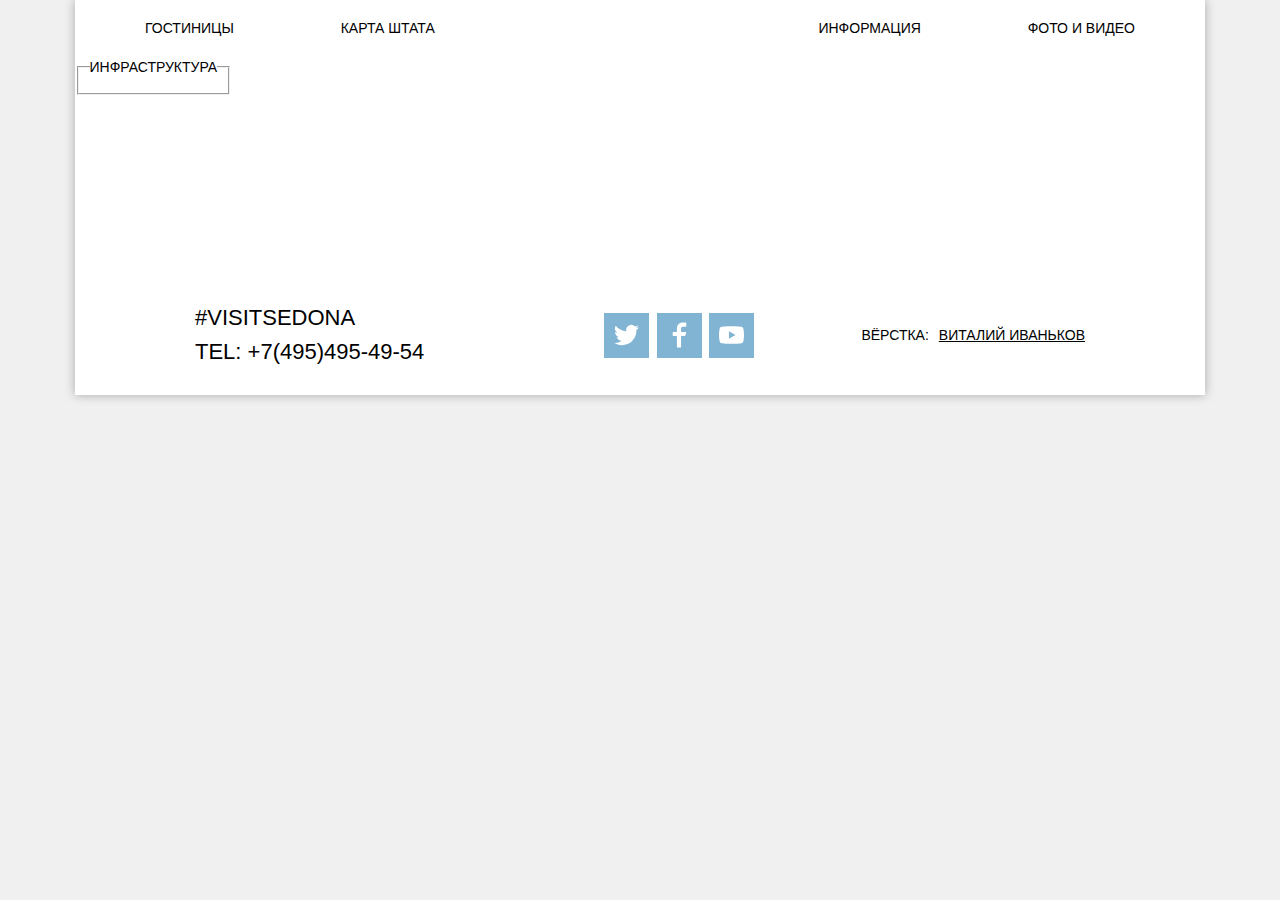
==== hotels.html @ 5d886401 "Добавлены стили для заднего фона hotels.html" ====
<!DOCTYPE html>
<html lang="ru">

<head>
  <meta charset="UTF-8">
  <meta name="viewport" content="width=device-width, initial-scale=1.0">
  <link rel="stylesheet" href="css/normalize.css">
  <link rel="stylesheet" href="css/style.css">
  <title>Document</title>
</head>

<body>

  <div class="main-container">

    <header class="header">
      <div class="inner-container">
        <nav class="main-navigation">
          <ul class="navigation-list">
            <li class="list-item-left"><a href="hotels.html">Гостиницы</a></li>
            <li class="list-item-left"><a href="#">Карта штата</a></li>
            <li class="navigation-logo">
              <p class="visually-hidden"><a href="index.html">Главная</a></p>
            </li>
            <li class="list-item-right"><a href="#">Информация</a></li>
            <li class="list-item-right"><a href="#">Фото и видео</a></li>
          </ul>
        </nav>
      </div>
    </header>

    <main class="main">

      <h1 class="visually-hidden">Поиск отеля</h1>

      <section class="find-hotel">
        <div class="find-hotel-wrapper">
        </div>
        <form class="find-hotel-form" action="https://echo.htmlacademy.ru" method="POST">
          <fieldset>
            <legend>
              Инфраструктура
            </legend>
          </fieldset>
        </form>
      </section>

    </main>

    <footer class="footer">

      <div class="footer-contacts">
        <p class="contacts-text">#VISITSEDONA</p>
        <a class="contacts-tel" href="tel:+7(495)495-49-54">TEL: +7(495)495-49-54</a>
      </div>

      <div class="footer-socials">
        <a href="#">
          <div class="social-link">
            <svg height="48" width="48" xmlns="http://www.w3.org/2000/svg" viewBox="0 0 512 512" alt="Иконка Твиттер">
              <defs />
              <path class="path-background"
                d="M512 97c-19 9-39 14-60 17 21-13 38-34 46-58-21 12-43 20-67 25a105 105 0 00-179 96c-87-4-164-46-216-110a106 106 0 0032 140c-17 0-34-5-48-13v2c0 51 37 93 85 103a105 105 0 01-48 1c14 42 52 73 98 74A211 211 0 010 417c46 30 102 47 161 47a297 297 0 00298-312c21-15 39-34 53-55z" />
            </svg>
          </div>
        </a>
        <a href="#">
          <div class="social-link">
            <svg height="68" width="48" xmlns="http://www.w3.org/2000/svg" viewBox="0 0 512 512" alt="Иконка Facebook">
              <defs />
              <path class="path-background"
                d="M320 85h64c6 0 11-4 11-10V11c0-6-5-11-11-11h-64c-65 0-117 53-117 117v75h-75c-6 0-11 5-11 11v64c0 6 5 10 11 10h75v224c0 6 4 11 10 11h64c6 0 11-5 11-11V277h75c4 0 8-3 10-7l21-64a11 11 0 00-10-14h-96v-75c0-17 14-32 32-32z" />
            </svg>
          </div>
        </a>
        <a href="#">
          <div class="social-link">
            <svg height="48" width="68" xmlns="http://www.w3.org/2000/svg" viewBox="0 0 68 48" alt="Иконка YouTube">
              <defs />
              <path class="path-background"
                d="M66.5 7.7c-.8-2.9-2.5-5.4-5.4-6.2C55.8.1 34 0 34 0S12.2.1 6.9 1.6c-3 .7-4.6 3.2-5.4 6.1a89.6 89.6 0 000 32.5c.8 3 2.5 5.5 5.4 6.3C12.2 47.9 34 48 34 48s21.8-.1 27.1-1.6c3-.7 4.6-3.2 5.4-6.1C68 35 68 24 68 24s0-11-1.5-16.3z" />
              <path class="path-hole" d="M45 24L27 14v20" />
            </svg>
          </div>
        </a>
      </div>

      <div class="footer-author">
        <a class="author-link" href="https://github.com/vaivankov">
          <p class="author-text">Вёрстка:</p><br>
          <p class="author-name">Виталий Иваньков</p>
        </a>
      </div>

    </footer>

  </div>

</body>

</html>
---- css/style.css ----
/*
	Порядок сортировки CSS свойств
	1. Позиционирование
	2. Блочная модель
	3. Типографика
	4. Оформление
	5. Анимация
	6. Разное
*/

@font-face {
	font-family: "ptsans";
	src: url(../fonts/ptsans.woff);
	src: url(../fonts/ptsans.woff2);
	font-weight: normal;
}

@font-face {
	font-family: "ptsansbold";
	src: url(../fonts/ptsansbold.woff);
	src: url(../fonts/ptsansbold.woff2);
	font-weight: bold;
}

.visually-hidden:not(:focus):not(:active) {
	position: absolute;

	width: 1px;
	height: 1px;
	margin: -1px;
	border: 0;
	padding: 0;

	white-space: nowrap;

	clip-path: inset(100%);
	clip: rect(0 0 0 0);
	overflow: hidden;
}

html {
	box-sizing: border-box;
}

*,
*:before,
*:after {
	box-sizing: inherit;
}

body {
	min-width: 1200px;
	margin: 0;
	padding: 0;

	font-family: "ptsans", Arial, sans-serif;
	font-size: 14px;
	font-weight: 400;
	text-transform: uppercase;
	line-height: 24px;
	color: #000000;

	background-color: #f0f0f0;
}

.main-container {
	margin: 0 75px;

	background-color: #ffffff;
	box-shadow: 0 0 10px rgba(0, 0, 0, 0.3);
}

.inner-container {
	height: 100%;
	padding: 0 70px;
}

img {
	max-width: 100%;
	height: auto;
}

.header {
	width: 100%;
	height: 55px;
}

.main-navigation {
	height: 100%;
}

.navigation-list {
	display: flex;
	justify-content: space-between;
	align-items: center;
	margin: 0;
	padding: 0;
	height: 100%;

	font-family: "ptsansbold", Arial, sans-serif;

	list-style: none;
}

.navigation-list a {
	color: #000000;

	text-decoration: none;
}

.navigation-logo {
	position: relative;

	width: 170px;
	height: 100%;
}

.navigation-logo::after {
	position: absolute;
	left: 30px;
	top: 0;

	width: 170px;
	height: 72px;

	background-image: url(../img/icon/logo.png);
	background-position: 0 0;
	background-repeat: no-repeat;
	background-size: contain;

	z-index: 9;
	content: "";
}

.find-hotel-wrapper,
.main-logo {
	position: relative;

	display: flex;
	justify-content: center;
	align-items: center;
	height: 510px;

	background-image: url("../img/main/bg-main.jpg");
	background-position: 0 -80px;
	background-repeat: no-repeat;
	background-size: 100%;
}

.find-hotel {
	position: relative;

	overflow: hidden;
}

.find-hotel-wrapper {
	margin: -10px;
	height: 240px;

	background-position: 0 -300px;
	filter: blur(10px);
}

.decorative-arrows {
	position: absolute;
	bottom: 0;
	left: 0;

	width: 100%;
	height: 60px;
}

.arrows-wrapper {
	position: relative;

	width: 100%;
	height: 100%;
}

.arrows {
	position: absolute;

	width: 100%;
	height: 100%;
}

.arrow-outer,
.arrow-inner {
	position: relative;

	height: 100%;
	width: 100%;
}

.arrow-inner {
	width: 60%;
}

.arrow-outer::after,
.arrow-outer::before {
	content: "";
	position: absolute;
	top: 0;
	left: 0;
	border-left: 0 solid white;
	border-right: 600px solid transparent;
	border-bottom: 60px solid white;
}

.arrow-outer::after {
	left: initial;
	right: 0;
	border-left: 600px solid transparent;
	border-right: 0 solid white;
}

.arrow-inner::before {
	content: "";
	position: absolute;
	top: 0;
	right: 0px;
	border-left: 0 solid white;
	border-right: 470px solid transparent;
	border-bottom: 80px solid white;
}

.arrow-inner::after {
	content: "";
	position: absolute;
	top: 0;
	left: 500px;
	border-right: 0 solid white;
	border-left: 450px solid transparent;
	border-bottom: 80px solid white;
}

.main-features {
	margin: 0;
	padding: 40px 0;
}

.main-features-title {
	margin-bottom: 30px;

	font-family: "ptsansbold", Arial, sans-serif;
	font-size: 22px;
	line-height: 24px;
	text-align: center;
}

.main-features-text {
	margin: 0;
	margin-bottom: 50px;
	padding: 0;

	text-align: center;
}

.feature {
	display: flex;

	background-color: #81b3d2;

	height: 255px;
}

.feature-card {
	display: flex;
	flex-direction: column;
	justify-content: space-around;
	align-items: center;
	align-self: center;
	height: 65%;
	width: 400px;

	color: white;
	text-align: center;
}

.card-title {
	font-family: "ptsansbold", Arial, sans-serif;
	font-size: 22px;
	line-height: 20px;
}

.card-num {
	position: relative;
	width: 50px;
}

.card-num::before {
	position: absolute;
	top: 50%;
	left: 0;

	width: 10px;
	height: 1px;

	background: white;
	content: "";
}

.card-num::after {
	position: absolute;
	top: 50%;
	right: 0;

	width: 10px;
	height: 1px;

	background: white;
	content: "";
}

.feature-img {
	overflow: hidden;
}

.feature-img img {
	position: relative;
	top: -75px;

	width: 100%;
	height: auto;
}

.features-block {
	display: flex;
	justify-content: space-around;
	height: 330px;
}

.features-block:last-of-type {
	align-items: center;
	height: 260px;

	background-color: #e9e9e9;
}

.features-block:last-of-type .card-num::after,
.features-block:last-of-type .card-num::before {
	background: black;
}

.features-block .feature-card {
	display: flex;
	justify-content: flex-end;
	margin-top: 70px;
	height: 150px;
	width: 300px;

	color: black;
}

.features-block:last-of-type .feature-card {
	justify-content: center;
	margin: 0;
	height: 200px;
}

.features-block:last-of-type .feature-card > * {
	margin: 10px;
}

.card-icon {
	margin-top: 50px;
}

.main-hotels {
	position: relative;

	display: flex;
	flex-direction: column;
	align-items: center;

	height: 250px;
}

.hotels-title {
	margin-top: 10px;

	font-family: "ptsansbold", Arial, sans-serif;
	text-align: center;
	font-size: 30px;
	line-height: 30px;
}

.hotels-subtitle {
	text-align: center;
	margin-top: 0px;
}

.index-btn {
	position: absolute;
	bottom: 0;

	height: 85px;
	width: 570px;

	color: white;
	font-size: 20px;
	text-transform: uppercase;
	font-family: "ptsansbold", Arial, sans-serif;

	background-color: #766357;

	cursor: pointer;
	border: none;
	outline: none;
}

.index-btn:hover,
.index-btn:focus {
	background-color: #604e43;
}

.index-btn:active {
	background-color: #503e33;
}

.index-btn:active p {
	opacity: 0.3;
}

.index-form-wrapper {
	position: absolute;
	top: 0;
	left: 50%;
	transform: translate(-50%, 0);
}

.index-form {
	display: flex;
	flex-direction: column;
	justify-content: center;
	padding: 55px;
	width: 570px;

	font-family: "ptsansbold", Arial, sans-serif;

	transition: all 0.6s;
	overflow: hidden;
	background-color: white;
}

.index-form-line {
	margin-bottom: 35px;
}

.index-form-line:last-of-type {
	display: flex;
	justify-content: space-between;
	margin-bottom: 50px;
}

.index-line-label {
	display: inline-block;
	width: 110px;
}

.index-line-div:last-of-type .index-line-label {
	text-align: center;
}

.index-line-input {
	position: relative;
	padding: 5px 10px;
	height: 35px;
	width: 345px;
	border: none;

	background-color: #f2f2f2;
}

.index-line-input:hover {
	background-color: #ebebeb;
}

.index-line-input:focus {
	outline: auto;

	background-color: #ffffff;
}

.index-form-line:last-of-type .index-line-input {
	width: 110px;
}

.index-line-input[type="date"]::-webkit-calendar-picker-indicator {
	height: 20px;
	width: 20px;

	background-image: url(../img/icon/calendar.svg);

	cursor: pointer;
}

.index-line-div .index-line-input {
	text-align: center;
}

.index-submit-btn {
	height: 60px;
	width: 100%;

	color: white;
	font-size: 20px;
	text-transform: uppercase;
	font-family: "ptsansbold", Arial, sans-serif;

	cursor: pointer;
	border: none;
	outline: none;
}

.index-submit-btn p {
	margin: 0;
	padding: 0;
}

.path-hole,
.footer-socials a,
.index-submit-btn {
	background-color: #81b3d2;
	fill: #81b3d2;
}

.footer-socials a:hover .path-hole,
.footer-socials a:hover,
.index-submit-btn:hover {
	background-color: #669ec0;
	fill: #669ec0;
}

.footer-socials a:active,
.footer-socials a:active .path-hole,
.index-submit-btn:active {
	background-color: #5496bd;
}

.path-background {
	fill: #ffffff;
}

.footer-socials a:active .path-background {
	opacity: 0.3;
}

.index-submit-btn:active p {
	opacity: 0.3;
}

.main-map {
	position: relative;

	height: 475px;

	background-image: url("../img/main/map.jpg");
	background-position: center;
}

.footer {
	display: flex;
	align-items: center;
	padding: 0 120px;
	height: 120px;
}

.footer-contacts {
	margin-right: 180px;

	font-size: 22px;
	font-family: "ptsansbold", Arial, sans-serif;
}

.contacts-text {
	margin: 0;
	margin-bottom: 10px;

	color: black;
	text-decoration: none;
}

.contacts-tel {
	margin: 0;

	color: black;
	text-decoration: none;
}

.footer-socials {
	display: flex;
	justify-content: space-between;
	margin-right: auto;
	width: 150px;
}

.footer-socials a {
	display: flex;
	align-items: center;
	justify-content: center;
	height: 45px;
	width: 45px;
}

.social-link {
	display: flex;
	align-items: center;
	justify-content: center;
	height: 25px;
	width: 25px;
}

.author-link {
	display: flex;

	text-decoration: none;
	color: black;
}

.author-text {
	margin-right: 10px;
}

.author-name {
	font-family: "ptsansbold", Arial, sans-serif;

	text-decoration: underline;
}

.footer-author:hover {
	cursor: pointer;
}

.footer-author:hover .author-name {
	color: #81b3d2;
}

.footer-author:active .author-name {
	color: #bdbbbc;
}

.modal-show-animation {
	animation: showup 0.5s;
}

.modal-hide-animation {
	animation: showdown 0.5s;
}

@keyframes showup {
	0% {
		opacity: 0;
	}
	20% {
		opacity: 0.2;
	}
	40% {
		opacity: 0.4;
	}
	60% {
		opacity: 0.6;
	}
	80% {
		opacity: 0.8;
	}
	100% {
		opacity: 1;
	}
}

@keyframes showdown {
	0% {
		opacity: 1;
	}
	20% {
		opacity: 0.8;
	}
	40% {
		opacity: 0.6;
	}
	60% {
		opacity: 0.4;
	}
	80% {
		opacity: 0.2;
	}
	100% {
		opacity: 0;
	}
}


.find-hotel-form {
	position: absolute;
	top: 0;
	left: 0;

	z-index: 9;
}
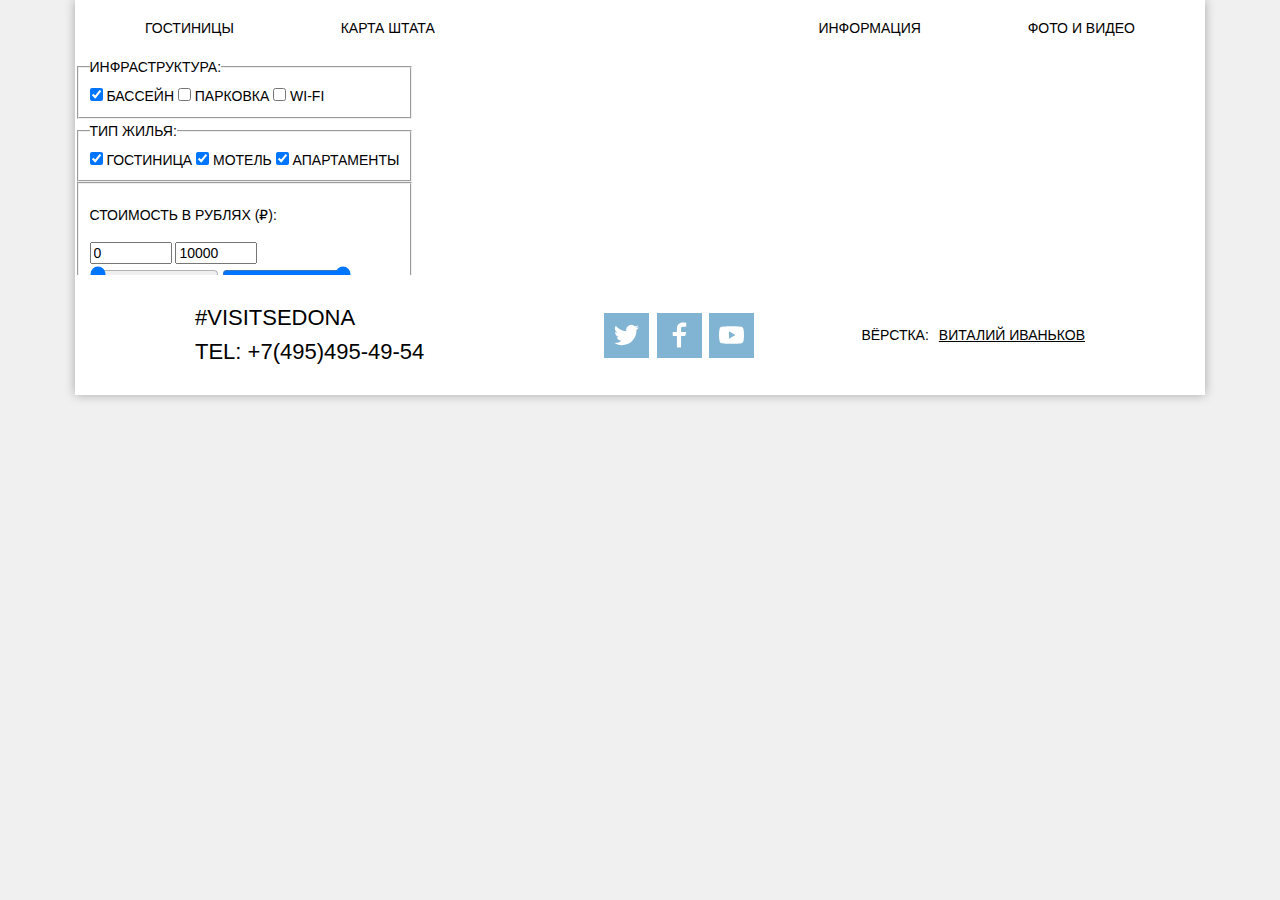
==== commit e47317ff: "Свёрстан блок Найти отеля на hotels.html" ====
--- a/hotels.html
+++ b/hotels.html
@@ -37,10 +37,51 @@
         <div class="find-hotel-wrapper">
         </div>
         <form class="find-hotel-form" action="https://echo.htmlacademy.ru" method="POST">
-          <fieldset>
-            <legend>
-              Инфраструктура
+          <fieldset class="infrastructure">
+            <legend class="infrastructure-title">
+              Инфраструктура:
             </legend>
+            <label for="infrastructure-pool">
+              <input type="checkbox" name="infrastructure-pool" id="infrastructure-pool" checked>
+              Бассейн
+            </label>
+            <label for="infrastructure-parking">
+              <input type="checkbox" name="infrastructure-parking" id="infrastructure-parking">
+              Парковка
+            </label>
+            <label for="infrastructure-wifi">
+              <input type="checkbox" name="infrastructure-wifi" id="infrastructure-wifi">
+              Wi-Fi
+            </label>
+          </fieldset>
+          <fieldset class="accommodation">
+            <legend class="accommodation-title">
+              Тип жилья:
+            </legend>
+            <label for="accommodation-hotel">
+              <input type="checkbox" name="accommodation-hotel" id="accommodation-hotel" checked>
+              Гостиница
+            </label>
+            <label for="accommodation-motel">
+              <input type="checkbox" name="accommodation-motel" id="accommodation-motel" checked>
+              Мотель
+            </label>
+            <label for="accommodation-apartment">
+              <input type="checkbox" name="accommodation-apartment" id="accommodation-apartment" checked>
+              Апартаменты
+            </label>
+          </fieldset>
+          <fieldset class="find-hotel-slider">
+            <p>Стоимость в рублях (&#8381;):</p>
+            <div class="price-input">
+              <input value="0" min="0" max="10000" type="number" oninput="">
+              <input value="10000" min="0" max="10000" type="number" oninput="">
+            </div>
+            <div class="price-slider">
+              <input value="0" min="0" max="10000" step="500" type="range" oninput="">
+              <input value="10000" min="0" max="10000" step="500" type="range" oninput="">
+            </div>
+            <button class="find-hotel-submit" type="submit">Показать</button>
           </fieldset>
         </form>
       </section>
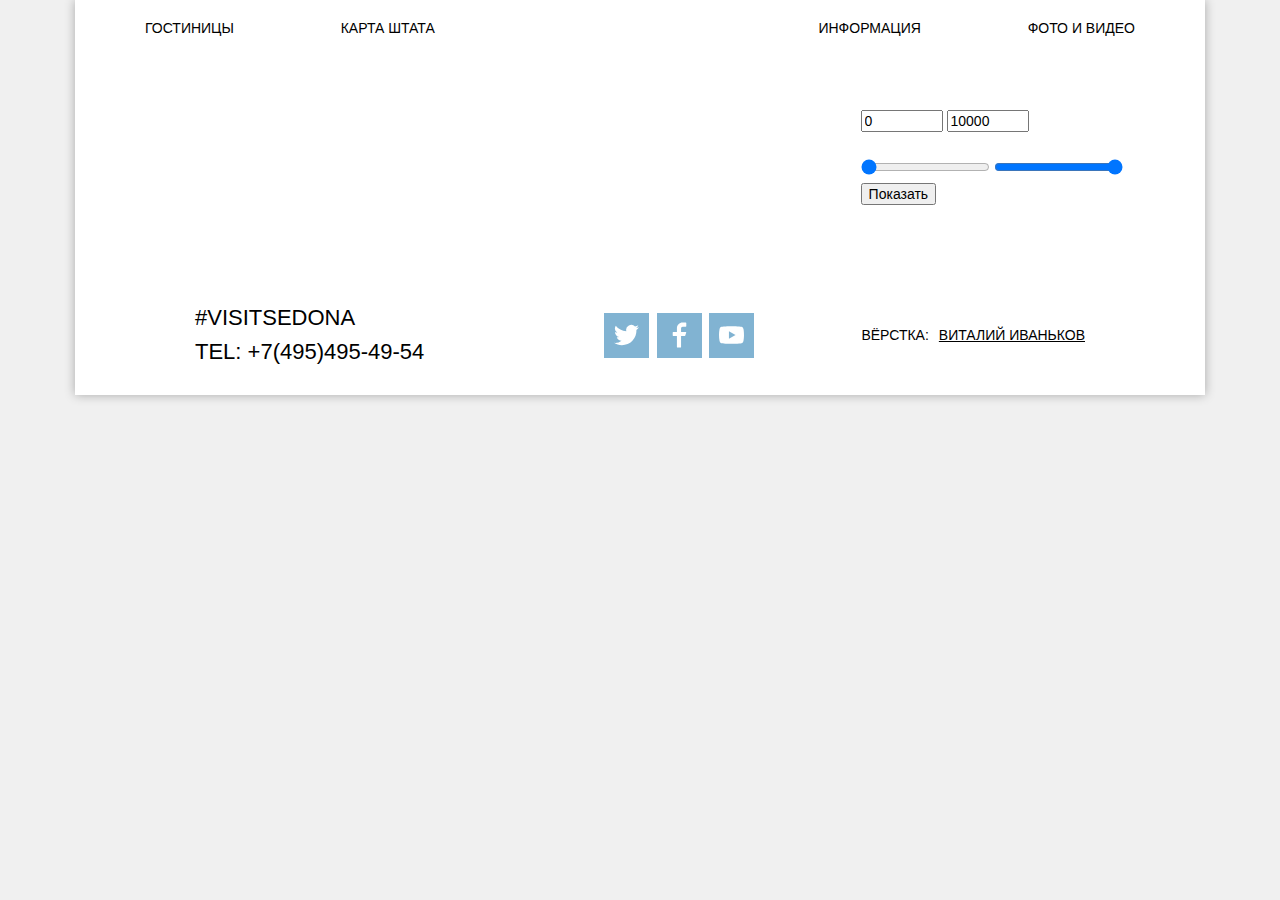
==== commit a2943837: "Стилизованы checkboxes формы фильтра отелей на hotels.html" ====
--- a/hotels.html
+++ b/hotels.html
@@ -34,56 +34,62 @@
       <h1 class="visually-hidden">Поиск отеля</h1>
 
       <section class="find-hotel">
-        <div class="find-hotel-wrapper">
+        <div class="inner-container find-hotel-wrapper">
+          <form class="find-hotel-form" action="https://echo.htmlacademy.ru" method="POST">
+            <fieldset class="infrastructure">
+              <legend class="infrastructure-title">
+                Инфраструктура:
+              </legend>
+              <label for="infrastructure-pool">
+                <input type="checkbox" name="infrastructure-pool" id="infrastructure-pool" checked>
+                <span class="checkbox-indicator"></span>
+                Бассейн
+              </label>
+              <label for="infrastructure-parking">
+                <input type="checkbox" name="infrastructure-parking" id="infrastructure-parking">
+                <span class="checkbox-indicator"></span>
+                Парковка
+              </label>
+              <label for="infrastructure-wifi">
+                <input type="checkbox" name="infrastructure-wifi" id="infrastructure-wifi">
+                <span class="checkbox-indicator"></span>
+                Wi-Fi
+              </label>
+            </fieldset>
+            <fieldset class="accommodation">
+              <legend class="accommodation-title">
+                Тип жилья:
+              </legend>
+              <label for="accommodation-hotel">
+                <input type="checkbox" name="accommodation-hotel" id="accommodation-hotel" checked>
+                <span class="checkbox-indicator"></span>
+                Гостиница
+              </label>
+              <label for="accommodation-motel">
+                <input type="checkbox" name="accommodation-motel" id="accommodation-motel" checked>
+                <span class="checkbox-indicator"></span>
+                Мотель
+              </label>
+              <label for="accommodation-apartment">
+                <input type="checkbox" name="accommodation-apartment" id="accommodation-apartment" checked>
+                <span class="checkbox-indicator"></span>
+                Апартаменты
+              </label>
+            </fieldset>
+            <fieldset class="price-slider">
+              <legend class="price-title">Стоимость в рублях (&#8381;):</legend>
+              <div class="price-input">
+                <input value="0" min="0" max="10000" type="number" oninput="">
+                <input value="10000" min="0" max="10000" type="number" oninput="">
+              </div>
+              <div class="price-slider">
+                <input value="0" min="0" max="10000" step="500" type="range" oninput="">
+                <input value="10000" min="0" max="10000" step="500" type="range" oninput="">
+              </div>
+              <button class="price-submit" type="submit">Показать</button>
+            </fieldset>
+          </form>
         </div>
-        <form class="find-hotel-form" action="https://echo.htmlacademy.ru" method="POST">
-          <fieldset class="infrastructure">
-            <legend class="infrastructure-title">
-              Инфраструктура:
-            </legend>
-            <label for="infrastructure-pool">
-              <input type="checkbox" name="infrastructure-pool" id="infrastructure-pool" checked>
-              Бассейн
-            </label>
-            <label for="infrastructure-parking">
-              <input type="checkbox" name="infrastructure-parking" id="infrastructure-parking">
-              Парковка
-            </label>
-            <label for="infrastructure-wifi">
-              <input type="checkbox" name="infrastructure-wifi" id="infrastructure-wifi">
-              Wi-Fi
-            </label>
-          </fieldset>
-          <fieldset class="accommodation">
-            <legend class="accommodation-title">
-              Тип жилья:
-            </legend>
-            <label for="accommodation-hotel">
-              <input type="checkbox" name="accommodation-hotel" id="accommodation-hotel" checked>
-              Гостиница
-            </label>
-            <label for="accommodation-motel">
-              <input type="checkbox" name="accommodation-motel" id="accommodation-motel" checked>
-              Мотель
-            </label>
-            <label for="accommodation-apartment">
-              <input type="checkbox" name="accommodation-apartment" id="accommodation-apartment" checked>
-              Апартаменты
-            </label>
-          </fieldset>
-          <fieldset class="find-hotel-slider">
-            <p>Стоимость в рублях (&#8381;):</p>
-            <div class="price-input">
-              <input value="0" min="0" max="10000" type="number" oninput="">
-              <input value="10000" min="0" max="10000" type="number" oninput="">
-            </div>
-            <div class="price-slider">
-              <input value="0" min="0" max="10000" step="500" type="range" oninput="">
-              <input value="10000" min="0" max="10000" step="500" type="range" oninput="">
-            </div>
-            <button class="find-hotel-submit" type="submit">Показать</button>
-          </fieldset>
-        </form>
       </section>
 
     </main>
--- a/css/style.css
+++ b/css/style.css
@@ -132,7 +132,6 @@
 	content: "";
 }
 
-.find-hotel-wrapper,
 .main-logo {
 	position: relative;
 
@@ -145,20 +144,6 @@
 	background-position: 0 -80px;
 	background-repeat: no-repeat;
 	background-size: 100%;
-}
-
-.find-hotel {
-	position: relative;
-
-	overflow: hidden;
-}
-
-.find-hotel-wrapper {
-	margin: -10px;
-	height: 240px;
-
-	background-position: 0 -300px;
-	filter: blur(10px);
 }
 
 .decorative-arrows {
@@ -690,11 +675,130 @@
 	}
 }
 
+.find-hotel {
+	height: 220px;
+	width: 100%;
+
+	background-image: url("../img/main/bg-main.jpg");
+	background-position: 0 -300px;
+	background-repeat: no-repeat;
+	background-size: 100%;
+}
 
 .find-hotel-form {
+	display: flex;
+	height: 100%;
+	width: 100%;
+
+	color: white;
+	font-size: 14px;
+}
+
+.find-hotel-form fieldset {
+	border: none;
+}
+
+.find-hotel-wrapper {
+}
+
+.checkbox-indicator {
 	position: absolute;
 	top: 0;
 	left: 0;
 
-	z-index: 9;
-}+	height: 25px;
+	width: 25px;
+
+	border: 2px solid #ffffff;
+	border-radius: 4px;
+}
+
+.accommodation,
+.infrastructure {
+	display: flex;
+	flex-direction: column;
+	margin: 0;
+	padding: 0;
+	margin-top: 25px;
+	margin-right: 120px;
+}
+
+.accommodation {
+	margin-right: initial;
+	flex-grow: 1;
+}
+
+.accommodation label,
+.infrastructure label {
+	position: relative;
+
+	margin-bottom: 20px;
+	padding-left: 40px;
+
+	cursor: pointer;
+}
+
+.accommodation input,
+.infrastructure input {
+	display: none;
+}
+
+.accommodation input[type="checkbox"]:checked + .checkbox-indicator::before,
+.accommodation input[type="checkbox"]:checked + .checkbox-indicator::after,
+.infrastructure input[type="checkbox"]:checked + .checkbox-indicator::before,
+.infrastructure input[type="checkbox"]:checked + .checkbox-indicator::after {
+	position: absolute;
+	top: 10px;
+	left: 2px;
+
+	width: 12px;
+	height: 4px;
+
+	background-color: #ffffff;
+
+	content: "";
+}
+
+.accommodation input[type="checkbox"]:checked + .checkbox-indicator::after,
+.infrastructure input[type="checkbox"]:checked + .checkbox-indicator::after {
+	top: 6px;
+	left: 6px;
+
+	width: 23px;
+}
+
+.accommodation input[type="checkbox"]:checked + .checkbox-indicator::before,
+.infrastructure input[type="checkbox"]:checked + .checkbox-indicator::before {
+	transform: rotate(45deg);
+}
+
+.accommodation input[type="checkbox"]:checked + .checkbox-indicator::after,
+.infrastructure input[type="checkbox"]:checked + .checkbox-indicator::after {
+	transform: rotate(-50deg);
+}
+
+.accommodation-title,
+.infrastructure-title {
+	margin-bottom: 25px;
+
+	font-size: 16px;
+	font-family: "ptsansbold", Arial, sans-serif;
+}
+
+.price-slider {
+	margin-top: 25px;
+}
+
+.price-title {
+	font-size: 16px;
+	font-family: "ptsansbold", Arial, sans-serif;
+}
+
+.price-input {
+}
+
+.price-slider {
+}
+
+.price-submit {
+}
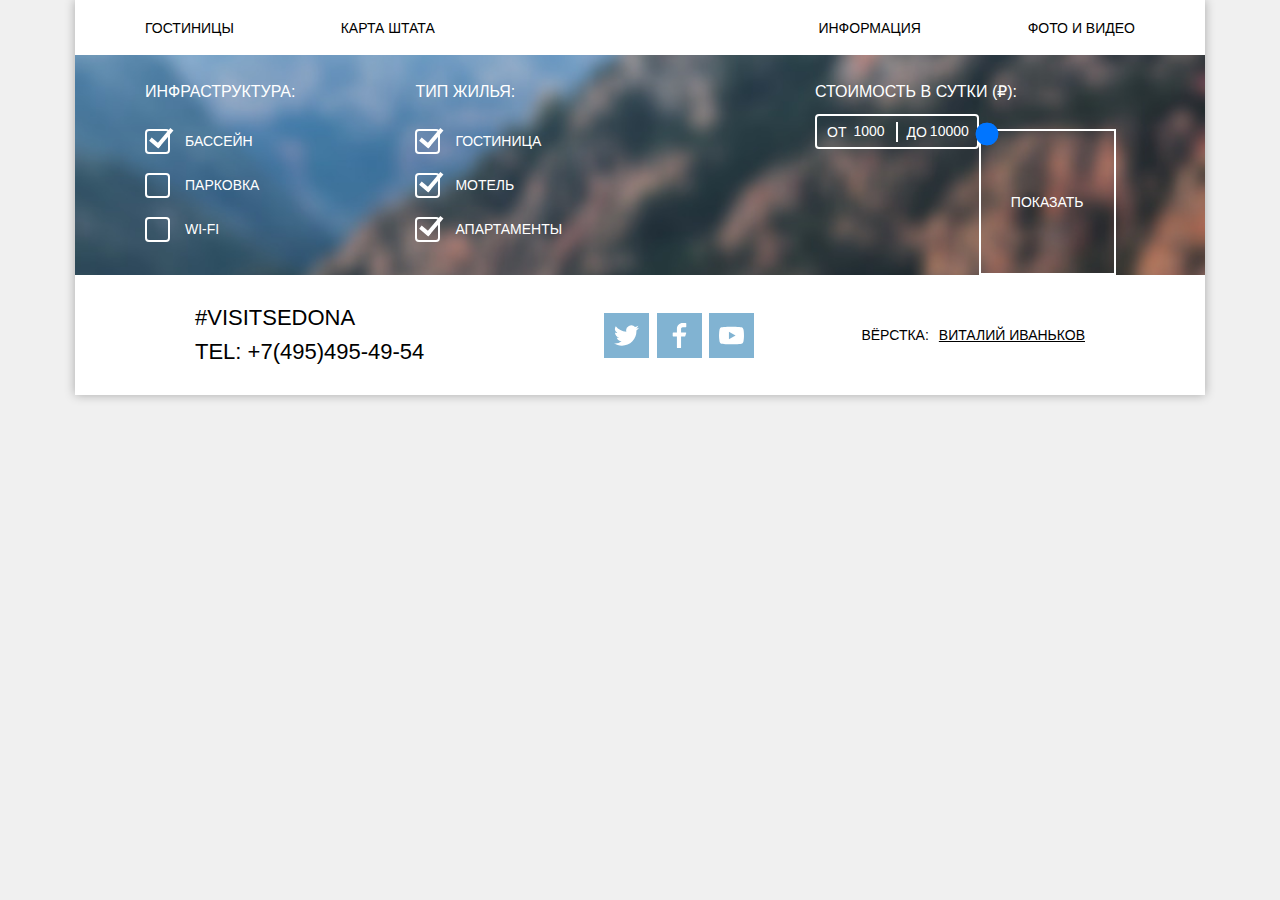
==== commit 6fec8452: "Добавлены окончательные стили Фильтр отелей на hotels.html" ====
--- a/hotels.html
+++ b/hotels.html
@@ -76,17 +76,25 @@
                 Апартаменты
               </label>
             </fieldset>
-            <fieldset class="price-slider">
-              <legend class="price-title">Стоимость в рублях (&#8381;):</legend>
-              <div class="price-input">
-                <input value="0" min="0" max="10000" type="number" oninput="">
-                <input value="10000" min="0" max="10000" type="number" oninput="">
+            <fieldset class="price-slider-wrapper">
+              <legend class="price-title">Стоимость в сутки (&#8381;):</legend>
+              <div class="price-input-wrapper">
+                <div class="price-input">
+                  <label for="price-min">От</label>
+                  <input value="1000" name="price-min" min="1000" max="10000" step="500" type="number" id="price-min">
+                </div>
+                <div class="price-input">
+                  <label for="price-max">До</label>
+                  <input value="10000" name="price-max" min="1000" max="10000" step="500" type="number" id="price-max">
+                </div>
               </div>
               <div class="price-slider">
-                <input value="0" min="0" max="10000" step="500" type="range" oninput="">
-                <input value="10000" min="0" max="10000" step="500" type="range" oninput="">
+                <input class="price-slider-min" value="0" min="0" max="10000" step="500" type="range">
+                <input class="price-slider-max" value="10000" min="0" max="10000" step="500" type="range">
               </div>
-              <button class="price-submit" type="submit">Показать</button>
+              <div class="price-submit-wrapper">
+                <button class="price-submit" type="submit">Показать</button>
+              </div>
             </fieldset>
           </form>
         </div>
@@ -104,7 +112,7 @@
       <div class="footer-socials">
         <a href="#">
           <div class="social-link">
-            <svg height="48" width="48" xmlns="http://www.w3.org/2000/svg" viewBox="0 0 512 512" alt="Иконка Твиттер">
+            <svg height="25" width="25" xmlns="http://www.w3.org/2000/svg" viewBox="0 0 512 512" alt="Иконка Твиттер">
               <defs />
               <path class="path-background"
                 d="M512 97c-19 9-39 14-60 17 21-13 38-34 46-58-21 12-43 20-67 25a105 105 0 00-179 96c-87-4-164-46-216-110a106 106 0 0032 140c-17 0-34-5-48-13v2c0 51 37 93 85 103a105 105 0 01-48 1c14 42 52 73 98 74A211 211 0 010 417c46 30 102 47 161 47a297 297 0 00298-312c21-15 39-34 53-55z" />
@@ -113,7 +121,7 @@
         </a>
         <a href="#">
           <div class="social-link">
-            <svg height="68" width="48" xmlns="http://www.w3.org/2000/svg" viewBox="0 0 512 512" alt="Иконка Facebook">
+            <svg height="25" width="25" xmlns="http://www.w3.org/2000/svg" viewBox="0 0 512 512" alt="Иконка Facebook">
               <defs />
               <path class="path-background"
                 d="M320 85h64c6 0 11-4 11-10V11c0-6-5-11-11-11h-64c-65 0-117 53-117 117v75h-75c-6 0-11 5-11 11v64c0 6 5 10 11 10h75v224c0 6 4 11 10 11h64c6 0 11-5 11-11V277h75c4 0 8-3 10-7l21-64a11 11 0 00-10-14h-96v-75c0-17 14-32 32-32z" />
@@ -122,7 +130,7 @@
         </a>
         <a href="#">
           <div class="social-link">
-            <svg height="48" width="68" xmlns="http://www.w3.org/2000/svg" viewBox="0 0 68 48" alt="Иконка YouTube">
+            <svg height="25" width="25" xmlns="http://www.w3.org/2000/svg" viewBox="0 0 68 48" alt="Иконка YouTube">
               <defs />
               <path class="path-background"
                 d="M66.5 7.7c-.8-2.9-2.5-5.4-5.4-6.2C55.8.1 34 0 34 0S12.2.1 6.9 1.6c-3 .7-4.6 3.2-5.4 6.1a89.6 89.6 0 000 32.5c.8 3 2.5 5.5 5.4 6.3C12.2 47.9 34 48 34 48s21.8-.1 27.1-1.6c3-.7 4.6-3.2 5.4-6.1C68 35 68 24 68 24s0-11-1.5-16.3z" />
@@ -143,6 +151,14 @@
 
   </div>
 
+  <script src="js/variables.js"></script>
+  <script src="js/func__syncSliderValuesHandler.js"></script>
+  <script src="js/func__syncInputValuesHandler.js"></script>
+  <script src="js/func__syncMinSliderNMinInputHandler.js"></script>
+  <script src="js/func__syncMaxSliderNMaxInputHandler.js"></script>
+  <script src="js/func__syncMaxInputNMaxSliderHandler.js"></script>
+  <script src="js/func__syncMinInputNMinSliderHandler.js"></script>
+
 </body>
 
 </html>--- a/css/style.css
+++ b/css/style.css
@@ -679,7 +679,7 @@
 	height: 220px;
 	width: 100%;
 
-	background-image: url("../img/main/bg-main.jpg");
+	background-image: url("../img/main/bg-main-blur.jpg");
 	background-position: 0 -300px;
 	background-repeat: no-repeat;
 	background-size: 100%;
@@ -696,9 +696,6 @@
 
 .find-hotel-form fieldset {
 	border: none;
-}
-
-.find-hotel-wrapper {
 }
 
 .checkbox-indicator {
@@ -724,8 +721,7 @@
 }
 
 .accommodation {
-	margin-right: initial;
-	flex-grow: 1;
+	margin-right: auto;
 }
 
 .accommodation label,
@@ -761,7 +757,7 @@
 
 .accommodation input[type="checkbox"]:checked + .checkbox-indicator::after,
 .infrastructure input[type="checkbox"]:checked + .checkbox-indicator::after {
-	top: 6px;
+	top: 5px;
 	left: 6px;
 
 	width: 23px;
@@ -769,7 +765,7 @@
 
 .accommodation input[type="checkbox"]:checked + .checkbox-indicator::before,
 .infrastructure input[type="checkbox"]:checked + .checkbox-indicator::before {
-	transform: rotate(45deg);
+	transform: rotate(40deg);
 }
 
 .accommodation input[type="checkbox"]:checked + .checkbox-indicator::after,
@@ -785,20 +781,120 @@
 	font-family: "ptsansbold", Arial, sans-serif;
 }
 
+.price-slider-wrapper {
+	display: flex;
+	margin: 0;
+	padding: 0;
+	margin-top: 25px;
+	width: 320px;
+}
+
+.price-title {
+	margin-bottom: 10px;
+
+	font-size: 16px;
+	font-family: "ptsansbold", Arial, sans-serif;
+}
+
+.price-input-wrapper {
+	position: relative;
+
+	display: flex;
+	justify-content: space-around;
+	align-items: center;
+	height: 35px;
+
+	border: 2px solid #ffffff;
+	border-radius: 4px;
+}
+
+.price-input-wrapper input {
+	color: white;
+	border: none;
+
+	background-color: transparent;
+}
+
+.price-input-wrapper::before {
+	position: absolute;
+	top: 50%;
+	left: 50%;
+	transform: translate(-50%, -50%);
+
+	height: 20px;
+	width: 2px;
+
+	background-color: #ffffff;
+
+	content: "";
+}
+
+.price-input {
+	display: flex;
+	justify-content: center;
+}
+
+.price-input input {
+	position: relative;
+	left: 10px;
+
+	width: 60px;
+
+	text-align: center;
+}
+
+.price-input label {
+	position: relative;
+	left: 10px;
+}
+
 .price-slider {
-	margin-top: 25px;
-}
-
-.price-title {
-	font-size: 16px;
-	font-family: "ptsansbold", Arial, sans-serif;
-}
-
-.price-input {
-}
-
-.price-slider {
+	position: relative;
+
+	height: 40px;
+}
+
+.price-slider input {
+	position: absolute;
+	top: 50%;
+	left: 0;
+	transform: translate(0, -50%);
+
+	width: 100%;
+
+	pointer-events: none;
+}
+
+.price-slider input::-webkit-slider-thumb {
+	position: absolute;
+	top: -7px;
+	left: 0;
+	transform: scale(1.5);
+
+	pointer-events: all;
+}
+
+.price-slider input::-webkit-slider-runnable-track {
+	position: relative;
+
+	height: 2px;
+	border: none;
+
+	background-color: #fff;
+}
+
+.price-submit-wrapper {
+	display: flex;
+	justify-content: center;
 }
 
 .price-submit {
-}
+	margin-top: 15px;
+	padding: 8px 30px;
+	border: 2px solid #ffffff;
+
+	color: #ffffff;
+	text-transform: uppercase;
+
+	background-color: transparent;
+}
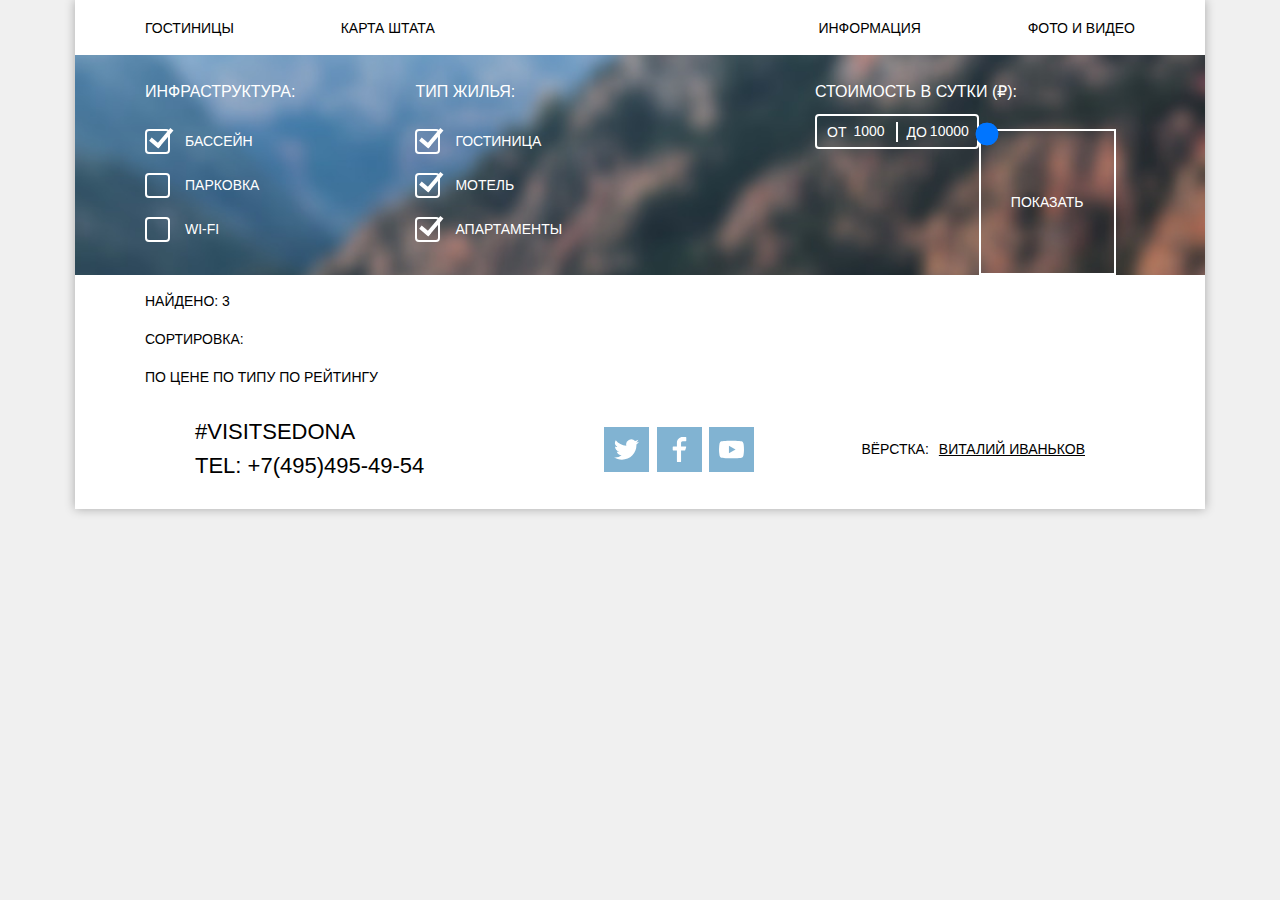
==== commit 93f9d356: "Свёрстан блок results-header на hotels.html" ====
--- a/hotels.html
+++ b/hotels.html
@@ -34,8 +34,11 @@
       <h1 class="visually-hidden">Поиск отеля</h1>
 
       <section class="find-hotel">
+        
         <div class="inner-container find-hotel-wrapper">
+          
           <form class="find-hotel-form" action="https://echo.htmlacademy.ru" method="POST">
+          
             <fieldset class="infrastructure">
               <legend class="infrastructure-title">
                 Инфраструктура:
@@ -56,6 +59,7 @@
                 Wi-Fi
               </label>
             </fieldset>
+            
             <fieldset class="accommodation">
               <legend class="accommodation-title">
                 Тип жилья:
@@ -76,6 +80,7 @@
                 Апартаменты
               </label>
             </fieldset>
+            
             <fieldset class="price-slider-wrapper">
               <legend class="price-title">Стоимость в сутки (&#8381;):</legend>
               <div class="price-input-wrapper">
@@ -96,8 +101,39 @@
                 <button class="price-submit" type="submit">Показать</button>
               </div>
             </fieldset>
+          
           </form>
+        
         </div>
+
+      </section>
+
+      <section class="filter-results">
+        
+        <div class="results-header">
+          <div class="inner-container">
+            <div class="result-count">
+              <p>Найдено: 3</p>
+            </div>
+            <div class="result-sort">
+              <p>Сортировка:</p>
+              <span>По цене</span>
+              <span>По типу</span>
+              <span>По рейтингу</span>
+            </div>
+            <div class="sort-direction">
+              <div class="arrow-up"></div>
+              <div class="arrow-down"></div>
+            </div>
+          </div>
+        </div>
+
+        <div class="results-list">
+          <div class="inner-container">
+
+          </div>
+        </div>
+      
       </section>
 
     </main>
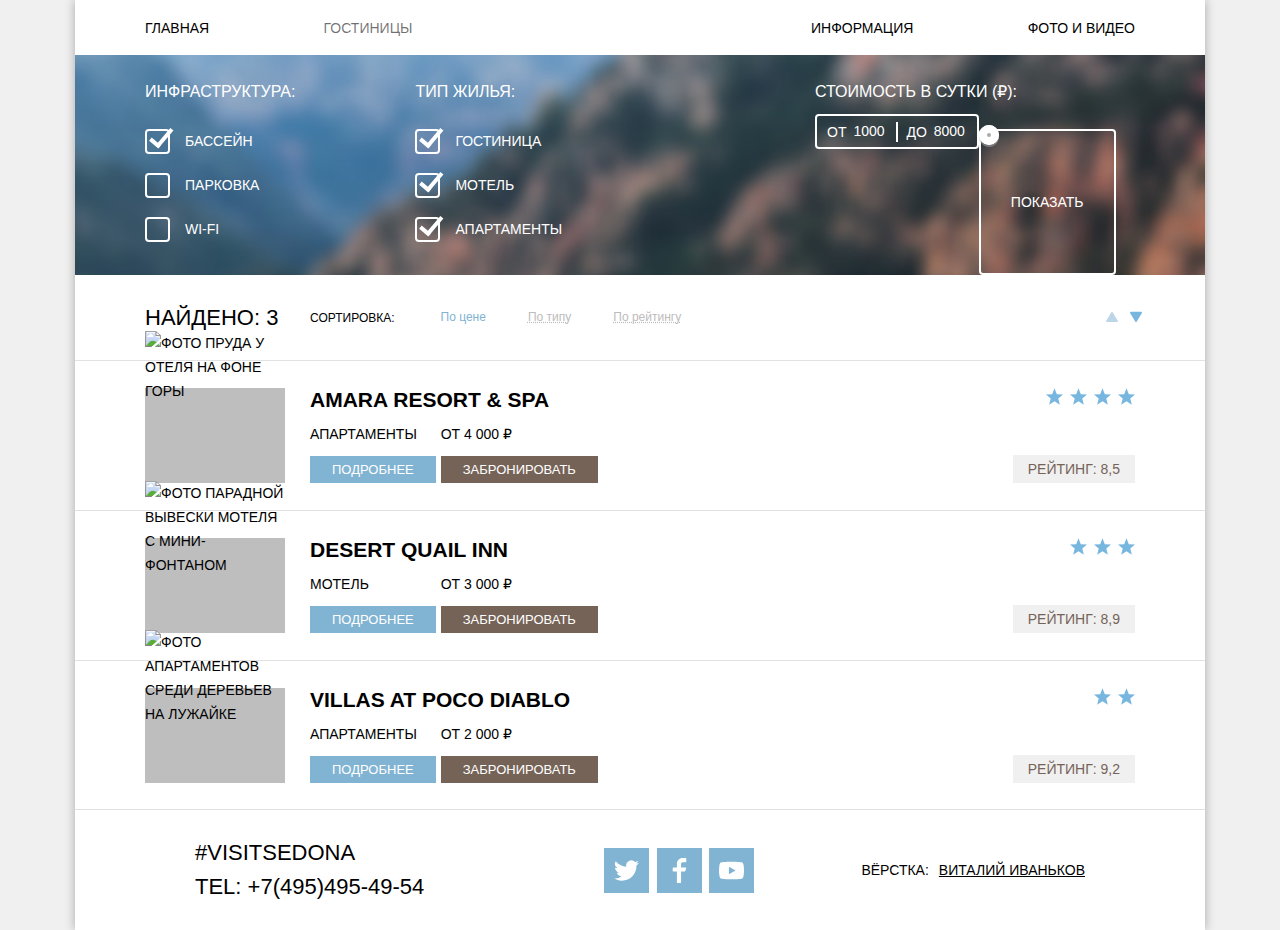
==== commit e9d348fe: "Добавлены стили слайдера" ====
--- a/hotels.html
+++ b/hotels.html
@@ -6,7 +6,7 @@
   <meta name="viewport" content="width=device-width, initial-scale=1.0">
   <link rel="stylesheet" href="css/normalize.css">
   <link rel="stylesheet" href="css/style.css">
-  <title>Document</title>
+  <title>Туристический городок Sedona</title>
 </head>
 
 <body>
@@ -17,11 +17,9 @@
       <div class="inner-container">
         <nav class="main-navigation">
           <ul class="navigation-list">
-            <li class="list-item-left"><a href="hotels.html">Гостиницы</a></li>
-            <li class="list-item-left"><a href="#">Карта штата</a></li>
-            <li class="navigation-logo">
-              <p class="visually-hidden"><a href="index.html">Главная</a></p>
-            </li>
+            <li class="list-item-left"><a href="index.html">Главная</a></li>
+            <li class="list-item-left"><a class="navigation-active">Гостиницы</a></li>
+            <li class="navigation-logo"></li>
             <li class="list-item-right"><a href="#">Информация</a></li>
             <li class="list-item-right"><a href="#">Фото и видео</a></li>
           </ul>
@@ -34,106 +32,207 @@
       <h1 class="visually-hidden">Поиск отеля</h1>
 
       <section class="find-hotel">
-        
+
         <div class="inner-container find-hotel-wrapper">
-          
+
           <form class="find-hotel-form" action="https://echo.htmlacademy.ru" method="POST">
-          
+
             <fieldset class="infrastructure">
               <legend class="infrastructure-title">
                 Инфраструктура:
               </legend>
-              <label for="infrastructure-pool">
-                <input type="checkbox" name="infrastructure-pool" id="infrastructure-pool" checked>
+              <label>
+                <input class="visually-hidden" type="checkbox" name="infrastructure-pool" id="infrastructure-pool"
+                  checked>
                 <span class="checkbox-indicator"></span>
                 Бассейн
               </label>
-              <label for="infrastructure-parking">
-                <input type="checkbox" name="infrastructure-parking" id="infrastructure-parking">
+              <label>
+                <input class="visually-hidden" type="checkbox" name="infrastructure-parking"
+                  id="infrastructure-parking">
                 <span class="checkbox-indicator"></span>
                 Парковка
               </label>
-              <label for="infrastructure-wifi">
-                <input type="checkbox" name="infrastructure-wifi" id="infrastructure-wifi">
+              <label>
+                <input class="visually-hidden" type="checkbox" name="infrastructure-wifi" id="infrastructure-wifi">
                 <span class="checkbox-indicator"></span>
                 Wi-Fi
               </label>
             </fieldset>
-            
+
             <fieldset class="accommodation">
               <legend class="accommodation-title">
                 Тип жилья:
               </legend>
-              <label for="accommodation-hotel">
-                <input type="checkbox" name="accommodation-hotel" id="accommodation-hotel" checked>
+              <label>
+                <input class="visually-hidden" type="checkbox" name="accommodation-hotel" id="accommodation-hotel"
+                  checked>
                 <span class="checkbox-indicator"></span>
                 Гостиница
               </label>
-              <label for="accommodation-motel">
-                <input type="checkbox" name="accommodation-motel" id="accommodation-motel" checked>
+              <label>
+                <input class="visually-hidden" type="checkbox" name="accommodation-motel" id="accommodation-motel"
+                  checked>
                 <span class="checkbox-indicator"></span>
                 Мотель
               </label>
-              <label for="accommodation-apartment">
-                <input type="checkbox" name="accommodation-apartment" id="accommodation-apartment" checked>
+              <label>
+                <input class="visually-hidden" type="checkbox" name="accommodation-apartment"
+                  id="accommodation-apartment" checked>
                 <span class="checkbox-indicator"></span>
                 Апартаменты
               </label>
             </fieldset>
-            
+
             <fieldset class="price-slider-wrapper">
               <legend class="price-title">Стоимость в сутки (&#8381;):</legend>
               <div class="price-input-wrapper">
                 <div class="price-input">
                   <label for="price-min">От</label>
-                  <input value="1000" name="price-min" min="1000" max="10000" step="500" type="number" id="price-min">
+                  <input class="price-input-min" data-position="min" value="1000" name="price-min" min="0" max="10000" step="500" type="number" id="price-min">
                 </div>
                 <div class="price-input">
                   <label for="price-max">До</label>
-                  <input value="10000" name="price-max" min="1000" max="10000" step="500" type="number" id="price-max">
+                  <input class="price-input-max" data-position="max" value="8000" name="price-max" min="0" max="10000" step="500" type="number" id="price-max">
                 </div>
               </div>
               <div class="price-slider">
-                <input class="price-slider-min" value="0" min="0" max="10000" step="500" type="range">
-                <input class="price-slider-max" value="10000" min="0" max="10000" step="500" type="range">
+                <div class="slider-track" style="--left-value: 1000; --right-value: 8000; --min: 0; --max: 10000;"></div>
+                <label class="visually-hidden" for="left-value">Минимальная цена</label>
+                <input class="price-slider-min" id="left-value" value="1000" min="0" max="10000" step="500" type="range">
+                <label class="visually-hidden" for="right-value">Минимальная цена</label>
+                <input class="price-slider-max" id="right-value" value="8000" min="0" max="10000" step="500" type="range">
               </div>
               <div class="price-submit-wrapper">
                 <button class="price-submit" type="submit">Показать</button>
               </div>
             </fieldset>
-          
+
           </form>
-        
+
         </div>
 
       </section>
 
       <section class="filter-results">
-        
-        <div class="results-header">
-          <div class="inner-container">
-            <div class="result-count">
-              <p>Найдено: 3</p>
-            </div>
-            <div class="result-sort">
-              <p>Сортировка:</p>
-              <span>По цене</span>
-              <span>По типу</span>
-              <span>По рейтингу</span>
-            </div>
-            <div class="sort-direction">
-              <div class="arrow-up"></div>
-              <div class="arrow-down"></div>
+
+        <div class="results-header inner-container">
+          <div class="result-count">
+            <p>Найдено: 3</p>
+          </div>
+          <div class="result-sort">
+            <span class="sort-title">Сортировка:</span>
+            <button class="sort-by sort-by--active">По цене</button>
+            <button class="sort-by">По типу</button>
+            <button class="sort-by">По рейтингу</button>
+          </div>
+          <div class="sort-direction">
+            <div class="arrow-up">
+              <button type="button">
+                <svg height="12" width="12" viewBox="0 0 512 512">
+                  <path d="M508 427L283 53a31 31 0 00-54 0L4 427c-12 21 3 47 27 47h450c24 0 39-26 27-47z" />
+                </svg>
+              </button>
+            </div>
+            <div class="arrow-down arrow--active">
+              <button type="button">
+                <svg height="12" width="12" viewBox="0 0 512 512">
+                  <path
+                    d="M 508,84.231546 283,458.23155 a 31,31 0 0 1 -54,0 L 4,84.231546 c -12,-21 3,-47 27,-47 h 450 c 24,0 39,26 27,47 z" />
+                </svg>
+              </button>
             </div>
           </div>
         </div>
 
         <div class="results-list">
-          <div class="inner-container">
-
-          </div>
+
+          <div class="hotel-card inner-container">
+            <div class="hotel-preview"><img height="135" width="90" src="img/main/hotel-preview-1.jpg"
+                alt="Фото пруда у отеля на фоне горы"></div>
+            <div class="hotel-info">
+              <div class="hotel-name">
+                <h2>Amara Resort & Spa</h2>
+              </div>
+              <div class="hotel-card-btn-wrapper">
+                <div class="hotel-details">
+                  <p>Апартаменты</p>
+                  <button>Подробнее</button>
+                </div>
+                <div class="hotel-order">
+                  <p>от 4 000 &#8381;</p>
+                  <button>Забронировать</button>
+                </div>
+              </div>
+            </div>
+            <div class="hotel-rating">
+              <div class="rating-stars">
+                <img height="17" width="17" src="svg/star.svg" alt="Звёздочка рейтинга">
+                <img height="17" width="17" src="svg/star.svg" alt="Звёздочка рейтинга">
+                <img height="17" width="17" src="svg/star.svg" alt="Звёздочка рейтинга">
+                <img height="17" width="17" src="svg/star.svg" alt="Звёздочка рейтинга">
+              </div>
+              <div class="rating-text">Рейтинг: 8,5</div>
+            </div>
+          </div>
+
+          <div class="hotel-card inner-container">
+            <div class="hotel-preview"><img height="135" width="90" src="img/main/hotel-preview-3.jpg"
+                alt="Фото парадной вывески мотеля с мини-фонтаном"></div>
+            <div class="hotel-info">
+              <div class="hotel-name">
+                <h2>Desert Quail Inn</h2>
+              </div>
+              <div class="hotel-card-btn-wrapper">
+                <div class="hotel-details">
+                  <p>Мотель</p>
+                  <button>Подробнее</button>
+                </div>
+                <div class="hotel-order">
+                  <p>от 3 000 &#8381;</p>
+                  <button>Забронировать</button>
+                </div>
+              </div>
+            </div>
+            <div class="hotel-rating">
+              <div class="rating-stars">
+                <img height="17" width="17" src="svg/star.svg" alt="Звёздочка рейтинга">
+                <img height="17" width="17" src="svg/star.svg" alt="Звёздочка рейтинга">
+                <img height="17" width="17" src="svg/star.svg" alt="Звёздочка рейтинга">
+              </div>
+              <div class="rating-text">Рейтинг: 8,9</div>
+            </div>
+          </div>
+
+          <div class="hotel-card inner-container">
+            <div class="hotel-preview"><img height="135" width="90" src="img/main/hotel-preview-2.jpg"
+                alt="Фото апартаментов среди деревьев на лужайке"></div>
+            <div class="hotel-info">
+              <div class="hotel-name">
+                <h2>Villas at Poco Diablo</h2>
+              </div>
+              <div class="hotel-card-btn-wrapper">
+                <div class="hotel-details">
+                  <p>Апартаменты</p>
+                  <button>Подробнее</button>
+                </div>
+                <div class="hotel-order">
+                  <p>от 2 000 &#8381;</p>
+                  <button>Забронировать</button>
+                </div>
+              </div>
+            </div>
+            <div class="hotel-rating">
+              <div class="rating-stars">
+                <img height="17" width="17" src="svg/star.svg" alt="Звёздочка рейтинга">
+                <img height="17" width="17" src="svg/star.svg" alt="Звёздочка рейтинга">
+              </div>
+              <div class="rating-text">Рейтинг: 9,2</div>
+            </div>
+          </div>
+
         </div>
-      
+
       </section>
 
     </main>
@@ -148,7 +247,7 @@
       <div class="footer-socials">
         <a href="#">
           <div class="social-link">
-            <svg height="25" width="25" xmlns="http://www.w3.org/2000/svg" viewBox="0 0 512 512" alt="Иконка Твиттер">
+            <svg height="25" width="25" viewBox="0 0 512 512" alt="Иконка Твиттер">
               <defs />
               <path class="path-background"
                 d="M512 97c-19 9-39 14-60 17 21-13 38-34 46-58-21 12-43 20-67 25a105 105 0 00-179 96c-87-4-164-46-216-110a106 106 0 0032 140c-17 0-34-5-48-13v2c0 51 37 93 85 103a105 105 0 01-48 1c14 42 52 73 98 74A211 211 0 010 417c46 30 102 47 161 47a297 297 0 00298-312c21-15 39-34 53-55z" />
@@ -157,7 +256,7 @@
         </a>
         <a href="#">
           <div class="social-link">
-            <svg height="25" width="25" xmlns="http://www.w3.org/2000/svg" viewBox="0 0 512 512" alt="Иконка Facebook">
+            <svg height="25" width="25" viewBox="0 0 512 512" alt="Иконка Facebook">
               <defs />
               <path class="path-background"
                 d="M320 85h64c6 0 11-4 11-10V11c0-6-5-11-11-11h-64c-65 0-117 53-117 117v75h-75c-6 0-11 5-11 11v64c0 6 5 10 11 10h75v224c0 6 4 11 10 11h64c6 0 11-5 11-11V277h75c4 0 8-3 10-7l21-64a11 11 0 00-10-14h-96v-75c0-17 14-32 32-32z" />
@@ -166,7 +265,7 @@
         </a>
         <a href="#">
           <div class="social-link">
-            <svg height="25" width="25" xmlns="http://www.w3.org/2000/svg" viewBox="0 0 68 48" alt="Иконка YouTube">
+            <svg height="25" width="25" viewBox="0 0 68 48" alt="Иконка YouTube">
               <defs />
               <path class="path-background"
                 d="M66.5 7.7c-.8-2.9-2.5-5.4-5.4-6.2C55.8.1 34 0 34 0S12.2.1 6.9 1.6c-3 .7-4.6 3.2-5.4 6.1a89.6 89.6 0 000 32.5c.8 3 2.5 5.5 5.4 6.3C12.2 47.9 34 48 34 48s21.8-.1 27.1-1.6c3-.7 4.6-3.2 5.4-6.1C68 35 68 24 68 24s0-11-1.5-16.3z" />
@@ -190,10 +289,10 @@
   <script src="js/variables.js"></script>
   <script src="js/func__syncSliderValuesHandler.js"></script>
   <script src="js/func__syncInputValuesHandler.js"></script>
-  <script src="js/func__syncMinSliderNMinInputHandler.js"></script>
-  <script src="js/func__syncMaxSliderNMaxInputHandler.js"></script>
   <script src="js/func__syncMaxInputNMaxSliderHandler.js"></script>
+  <script src="js/func__syncMaxPriceSliderNMaxPriceInputHandler.js"></script>
   <script src="js/func__syncMinInputNMinSliderHandler.js"></script>
+  <script src="js/func__syncMinPriceSliderNMinPriceInputHandler.js"></script>
 
 </body>
 
--- a/css/style.css
+++ b/css/style.css
@@ -1,13 +1,3 @@
-/*
-	Порядок сортировки CSS свойств
-	1. Позиционирование
-	2. Блочная модель
-	3. Типографика
-	4. Оформление
-	5. Анимация
-	6. Разное
-*/
-
 @font-face {
 	font-family: "ptsans";
 	src: url(../fonts/ptsans.woff);
@@ -22,7 +12,7 @@
 	font-weight: bold;
 }
 
-.visually-hidden:not(:focus):not(:active) {
+.visually-hidden {
 	position: absolute;
 
 	width: 1px;
@@ -108,6 +98,10 @@
 	text-decoration: none;
 }
 
+.navigation-list a.navigation-active {
+	color: #00000090;
+}
+
 .navigation-logo {
 	position: relative;
 
@@ -141,6 +135,7 @@
 	height: 510px;
 
 	background-image: url("../img/main/bg-main.jpg");
+	background-color: lightgray;
 	background-position: 0 -80px;
 	background-repeat: no-repeat;
 	background-size: 100%;
@@ -400,11 +395,9 @@
 }
 
 .index-btn:active {
+	color: #ffffff30;
+
 	background-color: #503e33;
-}
-
-.index-btn:active p {
-	opacity: 0.3;
 }
 
 .index-form-wrapper {
@@ -475,7 +468,7 @@
 	height: 20px;
 	width: 20px;
 
-	background-image: url(../img/icon/calendar.svg);
+	background-image: url(../svg/calendar.svg);
 
 	cursor: pointer;
 }
@@ -496,11 +489,6 @@
 	cursor: pointer;
 	border: none;
 	outline: none;
-}
-
-.index-submit-btn p {
-	margin: 0;
-	padding: 0;
 }
 
 .path-hole,
@@ -512,7 +500,10 @@
 
 .footer-socials a:hover .path-hole,
 .footer-socials a:hover,
-.index-submit-btn:hover {
+.footer-socials a:focus .path-hole,
+.footer-socials a:focus,
+.index-submit-btn:hover,
+.index-submit-btn:focus {
 	background-color: #669ec0;
 	fill: #669ec0;
 }
@@ -520,6 +511,7 @@
 .footer-socials a:active,
 .footer-socials a:active .path-hole,
 .index-submit-btn:active {
+	color: #ffffff30;
 	background-color: #5496bd;
 }
 
@@ -528,11 +520,7 @@
 }
 
 .footer-socials a:active .path-background {
-	opacity: 0.3;
-}
-
-.index-submit-btn:active p {
-	opacity: 0.3;
+	fill: #ffffff30;
 }
 
 .main-map {
@@ -541,6 +529,7 @@
 	height: 475px;
 
 	background-image: url("../img/main/map.jpg");
+	background-color: lightgray;
 	background-position: center;
 }
 
@@ -617,10 +606,14 @@
 	cursor: pointer;
 }
 
+.hotel-name h2:hover,
+.navigation-list a[href]:hover,
 .footer-author:hover .author-name {
 	color: #81b3d2;
 }
 
+.hotel-name h2:active,
+.navigation-list a[href]:active,
 .footer-author:active .author-name {
 	color: #bdbbbc;
 }
@@ -680,6 +673,7 @@
 	width: 100%;
 
 	background-image: url("../img/main/bg-main-blur.jpg");
+	background-color: lightgray;
 	background-position: 0 -300px;
 	background-repeat: no-repeat;
 	background-size: 100%;
@@ -732,11 +726,6 @@
 	padding-left: 40px;
 
 	cursor: pointer;
-}
-
-.accommodation input,
-.infrastructure input {
-	display: none;
 }
 
 .accommodation input[type="checkbox"]:checked + .checkbox-indicator::before,
@@ -755,6 +744,25 @@
 	content: "";
 }
 
+.accommodation input[type="checkbox"]:focus + .checkbox-indicator,
+.infrastructure input[type="checkbox"]:focus + .checkbox-indicator {
+	border: 2px solid #000000;
+}
+
+.accommodation input[type="checkbox"]:disabled + .checkbox-indicator::before,
+.accommodation input[type="checkbox"]:disabled + .checkbox-indicator::after,
+.infrastructure input[type="checkbox"]:disabled + .checkbox-indicator::before,
+.infrastructure input[type="checkbox"]:disabled + .checkbox-indicator::after {
+	background-color: #ffffff30;
+}
+
+.accommodation input[type="checkbox"]:disabled + .checkbox-indicator,
+.accommodation input[type="checkbox"]:disabled + .checkbox-indicator,
+.infrastructure input[type="checkbox"]:disabled + .checkbox-indicator,
+.infrastructure input[type="checkbox"]:disabled + .checkbox-indicator {
+	border: 2px solid #ffffff30;
+}
+
 .accommodation input[type="checkbox"]:checked + .checkbox-indicator::after,
 .infrastructure input[type="checkbox"]:checked + .checkbox-indicator::after {
 	top: 5px;
@@ -858,29 +866,10 @@
 	position: absolute;
 	top: 50%;
 	left: 0;
-	transform: translate(0, -50%);
 
 	width: 100%;
 
 	pointer-events: none;
-}
-
-.price-slider input::-webkit-slider-thumb {
-	position: absolute;
-	top: -7px;
-	left: 0;
-	transform: scale(1.5);
-
-	pointer-events: all;
-}
-
-.price-slider input::-webkit-slider-runnable-track {
-	position: relative;
-
-	height: 2px;
-	border: none;
-
-	background-color: #fff;
 }
 
 .price-submit-wrapper {
@@ -891,10 +880,347 @@
 .price-submit {
 	margin-top: 15px;
 	padding: 8px 30px;
+
 	border: 2px solid #ffffff;
-
+	border-radius: 4px;
 	color: #ffffff;
 	text-transform: uppercase;
 
 	background-color: transparent;
 }
+
+.price-submit:hover {
+	color: black;
+
+	background-color: #ffffff;
+}
+
+.results-header {
+	display: flex;
+	height: 85px;
+}
+
+.results-header > div {
+	display: flex;
+	align-items: center;
+}
+
+.result-count {
+	width: 165px;
+
+	font-family: "ptsansbold", Arial, sans-serif;
+	font-size: 22px;
+}
+
+.result-sort {
+	flex-grow: 1;
+
+	font-size: 12px;
+}
+
+.sort-title {
+	margin-right: 40px;
+}
+
+.sort-by {
+	margin-right: 30px;
+
+	color: #bdbbbc;
+	background: none;
+	border: none;
+	text-decoration: underline;
+	text-decoration-style: dotted;
+}
+
+.sort-by:hover {
+	color: #81b3d2;
+}
+
+.sort-by:active:not(.sort-by--active) {
+	color: #000000;
+}
+
+.sort-by--active {
+	color: #81b3d2;
+	text-decoration: none;
+}
+
+.sort-direction {
+	display: flex;
+	justify-content: space-between;
+	width: 35px;
+}
+
+.arrow-up button,
+.arrow-down button {
+	background: none;
+
+	border: none;
+}
+
+.arrow-up,
+.arrow-down {
+	fill: #81b3d288;
+}
+
+.arrow--active {
+	fill: #76b6df;
+}
+
+.arrow-up:hover,
+.arrow-down:hover {
+	fill: #000000;
+}
+
+.hotel-card {
+	display: flex;
+	align-items: center;
+	height: 150px;
+
+	border-top: 1px solid #e2e2e2;
+}
+
+.hotel-card:last-of-type {
+	border-bottom: 1px solid #e2e2e2;
+}
+
+.hotel-card > div {
+	height: 95px;
+}
+
+.hotel-card-btn-wrapper {
+	display: flex;
+}
+
+.hotel-preview {
+	display: flex;
+	align-items: center;
+	margin-right: 25px;
+	width: 140px;
+
+	background-color: #bebebe;
+}
+
+.hotel-preview img {
+	width: 140px;
+}
+
+.hotel-name h2 {
+	display: inline-block;
+	margin: 0;
+	margin-bottom: 10px;
+}
+
+.hotel-details {
+	margin-right: 5px;
+}
+
+.hotel-details p {
+	margin: 0;
+	padding: 0;
+}
+
+.hotel-details button {
+	margin-top: 10px;
+	padding: 7px 22px;
+
+	color: white;
+	font-size: 13px;
+	line-height: 13px;
+	text-transform: uppercase;
+	font-family: "ptsansbold", Arial, sans-serif;
+
+	background-color: #81b3d2;
+
+	cursor: pointer;
+	border: none;
+	outline: none;
+}
+
+.hotel-details button:hover,
+.hotel-details button:focus {
+	background-color: #669ec0;
+}
+
+.hotel-details button:active {
+	color: #ffffff30;
+
+	background-color: #5496bd;
+}
+
+.hotel-order button {
+	margin-top: 10px;
+	padding: 7px 22px;
+
+	color: white;
+	font-size: 13px;
+	line-height: 13px;
+	text-transform: uppercase;
+	font-family: "ptsansbold", Arial, sans-serif;
+
+	background-color: #766357;
+
+	cursor: pointer;
+	border: none;
+	outline: none;
+}
+
+.hotel-order button:hover,
+.hotel-order button:focus {
+	background-color: #604e43;
+}
+
+.hotel-order button:active {
+	color: #ffffff30;
+
+	background-color: #503e33;
+}
+
+.hotel-order p {
+	margin: 0;
+}
+
+.hotel-order {
+}
+
+.hotel-info {
+	flex-grow: 1;
+}
+
+.hotel-rating {
+	display: flex;
+	flex-direction: column;
+	justify-content: space-between;
+}
+
+.rating-stars {
+	display: flex;
+	justify-content: flex-end;
+}
+
+.rating-stars img {
+	margin-left: 7px;
+}
+
+.rating-text {
+	margin: 0;
+	padding: 2px 15px;
+
+	color: #766357;
+
+	background-color: #f0f0f0;
+}
+
+.slider-track {
+	position: absolute;
+	top: 50%;
+	left: 0;
+
+	width: 100%;
+	height: 4px;
+
+	z-index: 2;
+}
+
+.slider-track {
+	--filler-width: calc(var(--max) - var(--min));
+}
+
+.slider-track::before,
+.slider-track::after {
+	position: absolute;
+	top: 0;
+	left: 0;
+
+	height: 4px;
+
+	background: #ffffff;
+
+	content: "";
+	z-index: 4;
+}
+
+.slider-track::before {
+	margin-left: calc(
+		(var(--left-value) - var(--min)) / var(--filler-width) * 100%
+	);
+	width: calc(
+		(var(--right-value) - var(--left-value)) / var(--filler-width) * 100%
+	);
+}
+
+.slider-track::after {
+	margin-left: calc(
+		(var(--right-value) - var(--min)) / var(--filler-width) * 100%
+	);
+	width: calc(
+		(var(--left-value) - var(--right-value)) / var(--filler-width) * 100%
+	);
+}
+
+input[type="range"] {
+	margin: 0;
+
+	font: inherit;
+
+	background: none;
+
+	pointer-events: none;
+}
+
+input[type="range"]::-webkit-slider-runnable-track,
+input[type="range"]::-webkit-slider-thumb,
+input[type="range"] {
+	-webkit-appearance: none;
+}
+
+input[type="range"]::-webkit-slider-runnable-track {
+	position: relative;
+
+	height: 4px;
+	width: 100%;
+
+	background: none;
+	background-color: #ffffff40;
+}
+
+input[type="range"]::-moz-range-track {
+	position: relative;
+
+	height: 4px;
+	width: 100%;
+
+	background: none;
+}
+
+input[type="range"]::-webkit-slider-thumb {
+	position: absolute;
+	top: -9px;
+	left: 0;
+
+	width: 20px;
+	height: 23px;
+
+	background-image: url("../svg/filter-button.svg");
+	border: none;
+	border-radius: 0;
+
+	pointer-events: auto;
+	z-index: 9;
+}
+
+input[type="range"]::-moz-range-thumb {
+	position: absolute;
+	top: -9px;
+	left: 0;
+
+	width: 20px;
+	height: 23px;
+
+	background-image: url("../svg/filter-button.svg");
+	border: none;
+	border-radius: 0;
+
+	pointer-events: auto;
+	z-index: 9;
+}